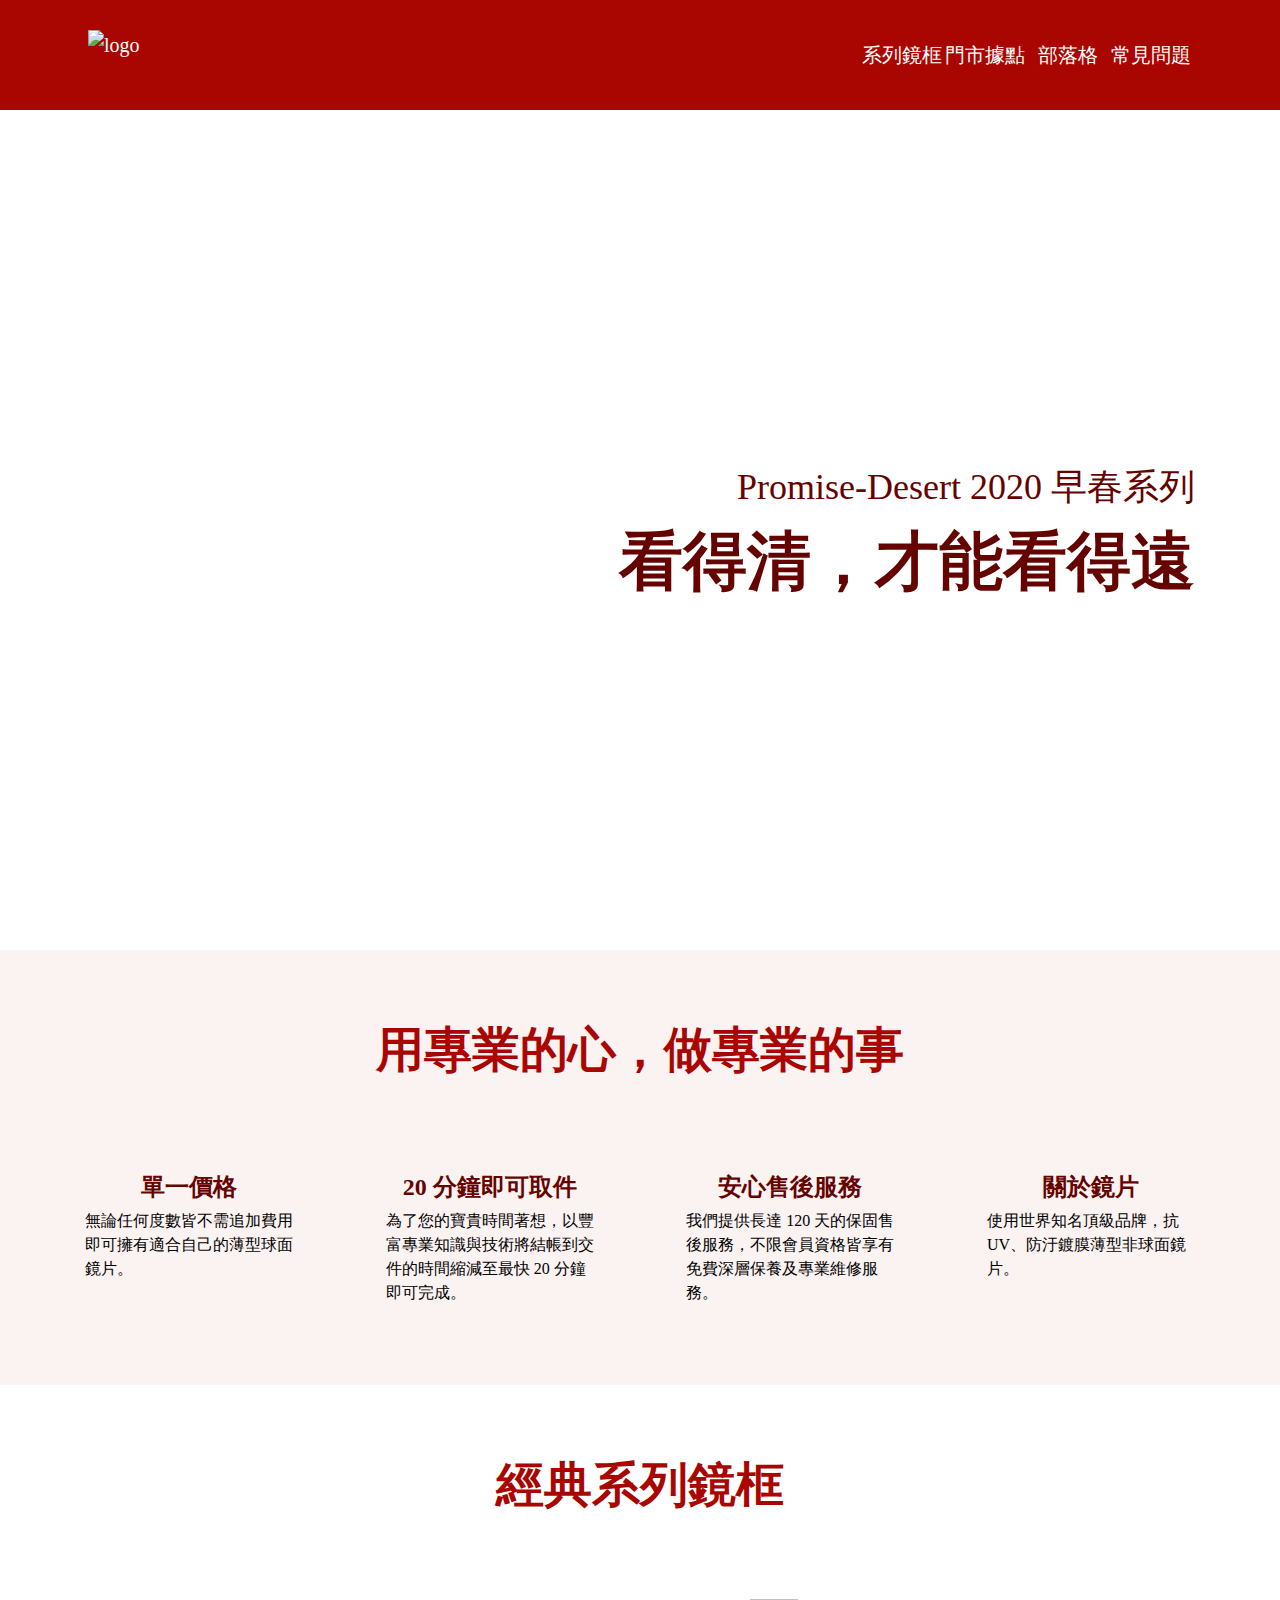
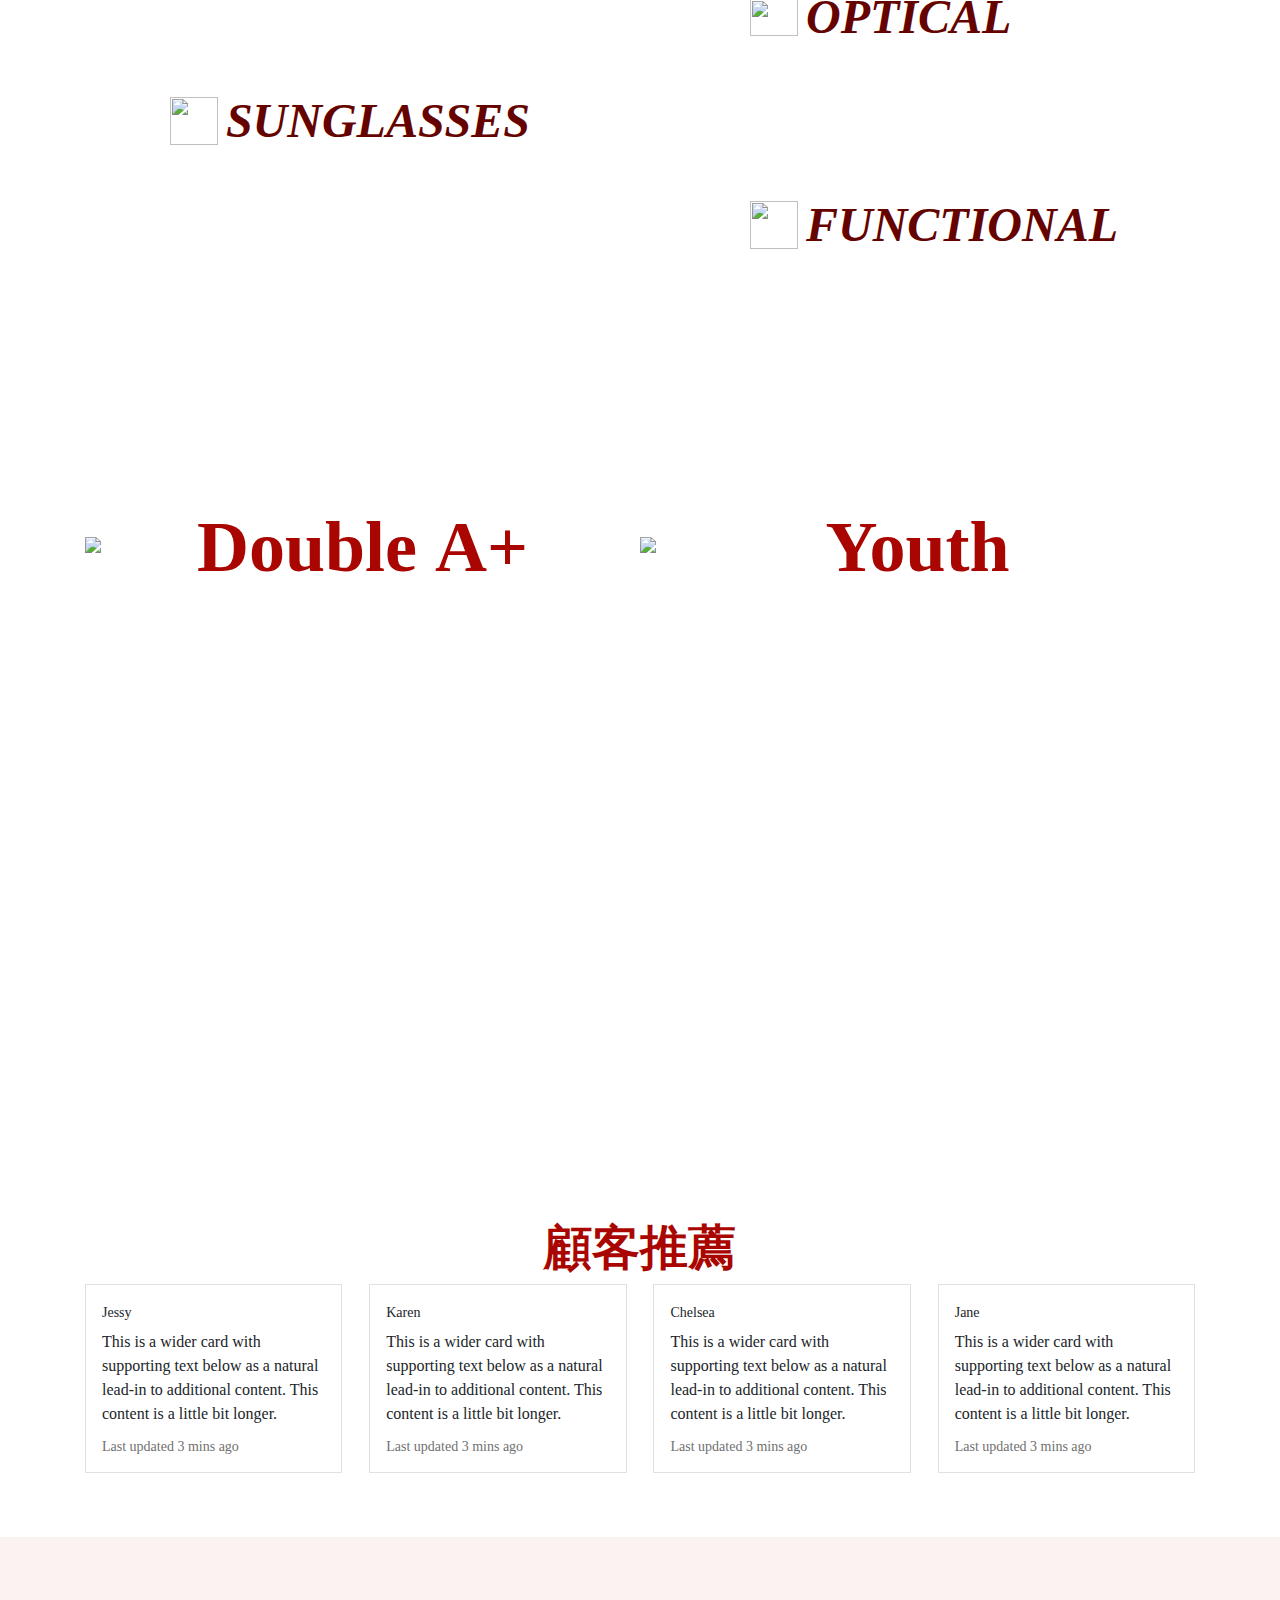
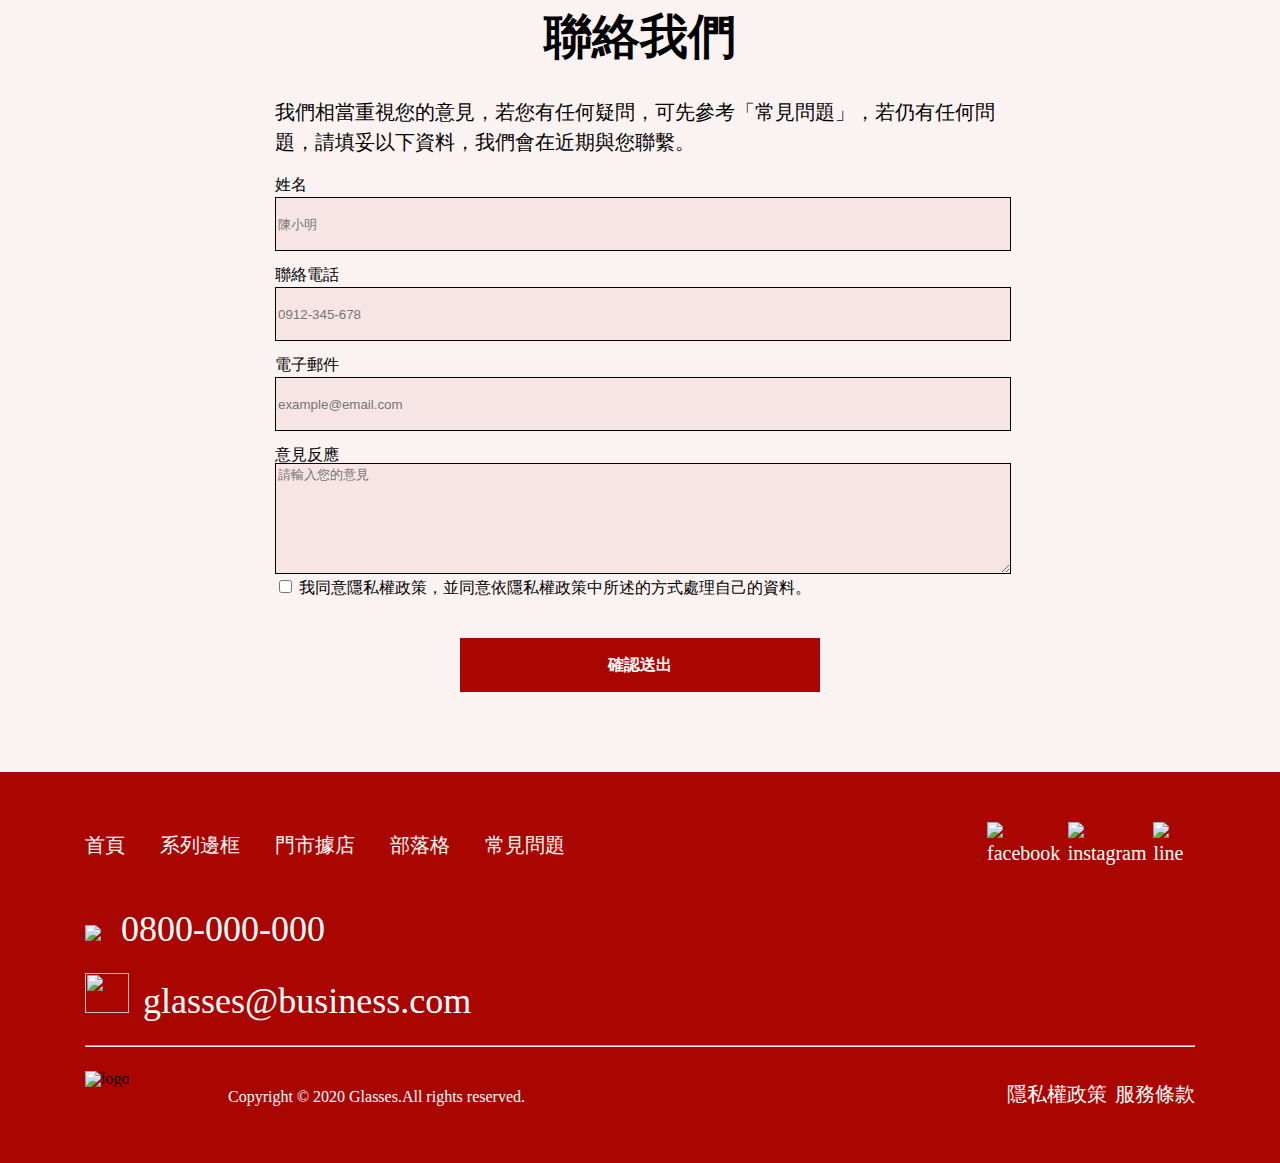
==== index.html @ b4cb252b "v01" ====
<!DOCTYPE html>
<html lang="en">
<head>
    <meta charset="UTF-8">
    <title>Home</title>
    <meta name="viewport" content="width=device-width, initial-scale=1.0">
<!--
    <link rel="stylesheet" href="Plugin_bootstrap/css/bootstrap.css">
-->
    <link media="screen" rel="stylesheet" href="all.css" >
    <link media="(max-width: 768px)" rel="stylesheet" href="pad.css">
    <link media="(max-width: 375px)" rel="stylesheet" href="phone.css">
</head>

<nav class="navbar d-f_jcsb">
    <a class="navbar-brand" href="index.html"><img src="https://hexschool.github.io/webLayoutTraining1st/week3/logo.png" alt="logo"></a>
    <!--<button class="navbar-toggler" type="button" data-toggle="collapse" data-target="#navbarSupportedContent" aria-controls="navbarSupportedContent" aria-expanded="false" aria-label="Toggle navigation">
        <span class="navbar-toggler-icon"></span>
    </button>-->

        <ul class="menu navbar-nav d-f_jcsb">
            <li class="nav-item">
                <a class="nav-link" href="glasses.html">系列鏡框</a>
            </li>
            <li class="nav-item">
                <a class="nav-link" href="stores.html">門市據點</a>
            </li>
            <li class="nav-item">
                <a class="nav-link" href="blogs.html">部落格</a>
            </li>
            <li class="nav-item">
                <a class="nav-link" href="Q&A.html">常見問題</a>
            </li>
        </ul>

</nav>

<div class="banner">
    <div class="bannerText inner">
        <h3>Promise-Desert 2020 早春系列</h3>
        <h1>看得清，才能看得遠</h1>
    </div>
</div>
<div class="concept pt pb">
    <div class="inner innerConcept">
        <h2>用專業的心，做專業的事</h2>
        <div>
            <ul class="conceptList d-f_jcsb">
                <li class="orderPrice"><img src="https://hexschool.github.io/webLayoutTraining1st/week3/icon-dollar.svg" alt="">
                    <h4>單一價格</h4>
                    <p>無論任何度數皆不需追加費用 即可擁有適合自己的薄型球面 鏡片。</p>
                </li>
                <li class="orderFastTrack">
                    <img src="https://hexschool.github.io/webLayoutTraining1st/week3/icon-clock.svg" alt="">
                    <h4>20 分鐘即可取件</h4>
                    <p>為了您的寶貴時間著想，以豐 富專業知識與技術將結帳到交 件的時間縮減至最快 20 分鐘 即可完成。</p>
                </li>
                <li class="orderService">
                    <img src="https://hexschool.github.io/webLayoutTraining1st/week3/icon-heart.svg" alt="">
                    <h4>安心售後服務</h4>
                    <p>我們提供長達 120 天的保固售後服務，不限會員資格皆享有免費深層保養及專業維修服務。</p>
                </li>
                <li>
                    <img src="https://hexschool.github.io/webLayoutTraining1st/week3/icon-glasses.svg" alt="">
                    <h4>關於鏡片</h4>
                    <p>使用世界知名頂級品牌，抗UV、防汙鍍膜薄型非球面鏡片。</p>
                </li>
            </ul>
        </div>
    </div>

</div>
<div class="seriesClassic pt">
    <div class="inner innerSeresClassic">
        <h2>經典系列鏡框</h2>
        <div>
            <ul class="designList d-f_jcsb">
                <li class="textHolder">
                    <img class="picClassic" src="https://hexschool.github.io/webLayoutTraining1st/week3/product-1.png" alt="">
                    <span class="categoryClassic">
                        <img class="iconClassic diamond screenSize" src="https://hexschool.github.io/webLayoutTraining1st/week3/icon-diamond.svg" alt="">
                        <img class="iconClassic diamond phoneSize" src="https://hexschool.github.io/webLayoutTraining1st/week3/icon-diamond-white.svg" alt="">
                        <h3>OPTICAL</h3>
                    </span>
                </li>
                <li class="reverse">
                    <img class="picClassic" src="https://hexschool.github.io/webLayoutTraining1st/week3/product-2.png" alt="">
                    <span class="categoryClassic">
                        <h3>SUNGLASSES</h3>
                        <img class="iconClassic diamond phoneSize" src="https://hexschool.github.io/webLayoutTraining1st/week3/icon-sun-white.svg" alt="">
                        <img class="iconClassic sun screenSize" src="https://hexschool.github.io/webLayoutTraining1st/week3/icon-sun.svg" alt="">
                    </span>
                </li>
                <li>
                    <img class="picClassic" src="https://hexschool.github.io/webLayoutTraining1st/week3/product-3.png" alt="">
                    <span class="categoryClassic">
                        <img class="iconClassic diamond phoneSize" src="https://hexschool.github.io/webLayoutTraining1st/week3/icon-thunder-white.svg" alt="">
                        <img class="iconClassic thunder screenSize" src="https://hexschool.github.io/webLayoutTraining1st/week3/icon-thunder.svg" alt="">
                        <h3>FUNCTIONAL</h3>
                    </span>
                </li>
            </ul>
        </div>
    </div>

</div>
<div class="seriesDesign pt">
    <div class="inner innerSeriesDesign">
        <h2>聯名設計鏡框</h2>
        <ul class="designCategory d-f_jcsb overlay">
            <li class="">
                <img class="Pic" src="https://hexschool.github.io/webLayoutTraining1st/week3/product-8.png">
                <span>Double&nbsp;A+</span>
            </li>
            <li class="">
                <img class="Pic" src="https://hexschool.github.io/webLayoutTraining1st/week3/product-9.png">
                <span>Youth</span>
            </li>
        </ul>
    </div>

</div>
<div class="recommendation pt">
    <div class="inner innerRecommendation">
        <h2>顧客推薦</h2>
        <ul class="reccomList d-f_jcsb">
            <li>
                <img src="https://hexschool.github.io/webLayoutTraining1st/week3/rec-1.png" alt="">
                <p class="name">Jessy</p>
                <p class="recommContext">This is a wider card with supporting text below as a natural lead-in to additional content. This content is a little bit longer.</p>
                <p class="updateTime">Last updated 3 mins ago</p>
            </li>
            <li>
                <img src="https://hexschool.github.io/webLayoutTraining1st/week3/rec-2.png" alt="">
                <p class="name">Karen</p>
                <p class="recommContext">This is a wider card with supporting text below as a natural lead-in to additional content. This content is a little bit longer.</p>
                <p class="updateTime">Last updated 3 mins ago</p>
            </li>
            <li>
                <img src="https://hexschool.github.io/webLayoutTraining1st/week3/rec-3.png" alt="">
                <p class="name">Chelsea</p>
                <p class="recommContext">This is a wider card with supporting text below as a natural lead-in to additional content. This content is a little bit longer.</p>
                <p class="updateTime">Last updated 3 mins ago</p>
            </li>
            <li>
                <img src="https://hexschool.github.io/webLayoutTraining1st/week3/rec-4.png" alt="">
                <p class="name">Jane</p>
                <p class="recommContext">This is a wider card with supporting text below as a natural lead-in to additional content. This content is a little bit longer.</p>
                <p class="updateTime">Last updated 3 mins ago</p>
            </li>
        </ul>
    </div>
</div>
<div class="contactForm pt pb">
    <div class="inner innerContactForm">
        <h2>聯絡我們</h2>
        <p>我們相當重視您的意見，若您有任何疑問，可先參考「常見問題」，若仍有任何問題，請填妥以下資料，我們會在近期與您聯繫。</p>
        <div class="form-group">
            <label for="name">姓名</label>
            <input class="form-control" id="name" placeholder="陳小明">
        </div>
        <div class="form-group">
            <label for="phone">聯絡電話</label>
            <input class="form-control" id="phone" placeholder="0912-345-678">
        </div>
        <div class="form-group">
            <label for="email">電子郵件</label>
            <input class="form-control" id="email" placeholder="example@email.com">
        </div>
        <div class="form-group">
            <label for="comment">意見反應</label>
            <textarea rows="7" class="textarea" id="comment" placeholder="請輸入您的意見"></textarea>
        </div>
        <div class="">
            <input type="checkbox" class="" id="checkbox">
            <label for="checkbox">我同意隱私權政策，並同意依隱私權政策中所述的方式處理自己的資料。</label>
        </div>
        <div class="">
            <button type="submit" class="btn">確認送出</button>

        </div>
    </div>
</div>
<div class="footer container">
    <div class="inner innerFooter">
        <div class="footerNav d-f_jcsb">
            <ul class="menu d-f_jcsb">
                <li><a href="index.html">首頁</a></li>
                <li><a href="glasses.html">系列邊框</a></li>
                <li><a href="stores.html">門市據店</a></li>
                <li><a href="blogs.html">部落格</a></li>
                <li><a href="Q&A.html">常見問題</a></li>
            </ul>
            <ul class="icons d-f_jcsb">
                <li><a href=""><img src="https://hexschool.github.io/webLayoutTraining1st/week3/icon-fb.svg" alt="facebook"></a></li>
                <li><a href=""><img src="https://hexschool.github.io/webLayoutTraining1st/week3/icon-ig.svg" alt="instagram"></a></li>
                <li><a href=""><img src="https://hexschool.github.io/webLayoutTraining1st/week3/icon-line.svg" alt="line"></a></li>
            </ul>
        </div>
    <ul class="contactMethods">
        <li><a href="tel:0800-000-000"><img class="iconPhone" src="https://hexschool.github.io/webLayoutTraining1st/week3/icon-phone.svg">0800-000-000</a></li>
        <li><a href="mailto:glasses@business.com"><img class="iconMail" src="https://hexschool.github.io/webLayoutTraining1st/week3/icon-mail.svg">glasses@business.com</a></li>
    </ul>
    <hr>
    <div class="copyright d-f_jcsb">
        <ul class="d-f_jcsb rights">
            <li><img class="footerLogo" src="https://hexschool.github.io/webLayoutTraining1st/week3/logo.png" alt="logo"></li>
            <li><p>Copyright © 2020 Glasses.All rights reserved.</p></li>
        </ul>
        <ul class="d-f_jcsb terms">
            <li><a href="">隱私權政策</a></li>
            <li><a href="">服務條款</a></li>
        </ul>
    </div>
    </div>
</div>
<div class="footerPhone container">
    <div class="inner innerFooter">
        <div class="footerNav d-f_jcsb">
            <ul class="contactMethods">
                <li><a href="tel:0800-000-000"><img class="iconPhone" src="https://hexschool.github.io/webLayoutTraining1st/week3/icon-phone.svg">0800-000-000</a></li>
                <li><a href="mailto:glasses@business.com"><img class="iconMail" src="https://hexschool.github.io/webLayoutTraining1st/week3/icon-mail.svg">glasses@business.com</a></li>
            </ul>
            <ul class="icons d-f_jcsb">
                <li><a href=""><img src="https://hexschool.github.io/webLayoutTraining1st/week3/icon-fb.svg" alt="facebook"></a></li>
                <li><a href=""><img src="https://hexschool.github.io/webLayoutTraining1st/week3/icon-ig.svg" alt="instagram"></a></li>
                <li><a href=""><img src="https://hexschool.github.io/webLayoutTraining1st/week3/icon-line.svg" alt="line"></a></li>
            </ul>
        </div>
        <hr>
        <div class="copyright">
            <ul>
                <li><p>Copyright © 2020 Glasses.All rights reserved.</p></li>
                <li><a href="">隱私權政策</a></li>
                <li class="d-f_jcsb"><a href="">服務條款</a><img class="footerLogo" src="https://hexschool.github.io/webLayoutTraining1st/week3/logo.png" alt="logo"></li>
            </ul>
        </div>
    </div>
</div>
</body>
</html>
---- all.css ----
/* http://meyerweb.com/eric/tools/css/reset/
   v2.0 | 20110126
   License: none (public domain)
*/
/*Reset*/
html, body, div, span, applet, object, iframe,
h1, h2, h3, h4, h5, h6, p, blockquote, pre,
a, abbr, acronym, address, big, cite, code,
del, dfn, em, img, ins, kbd, q, s, samp,
small, strike, strong, sub, sup, tt, var,
b, u, i, center,
dl, dt, dd, ol, ul, li,
fieldset, form, label, legend,
table, caption, tbody, tfoot, thead, tr, th, td,
article, aside, canvas, details, embed,
figure, figcaption, footer, header, hgroup,
menu, nav, output, ruby, section, summary,
time, mark, audio, video {
    margin: 0;
    padding: 0;
    border: 0;
    font-size: 100%;
    font: inherit;
    vertical-align: baseline;
}

/* HTML5 display-role reset for older browsers */
article, aside, details, figcaption, figure,
footer, header, hgroup, menu, nav, section {
    display: block;
}

body {
    line-height: 1;
}

ol, ul {
    list-style: none;
}

blockquote, q {
    quotes: none;
}

blockquote:before, blockquote:after,
q:before, q:after {
    content: '';
    content: none;
}

table {
    border-collapse: collapse;
    border-spacing: 0;
}


/*Global*/
body{
    font-family: 'Noto Sans';
}

.inner{
    width: 1110px;
    margin: 0 auto;
}
h1{
    color: #650300;
    font: normal normal bold 64px/96px Noto Sans;
}
h2{
    text-align: center;
    color: #AA0601;
    font: normal normal bold 48px/72px Noto Sans;
}
h3{
    color: #650300;
    font: normal normal normal 36px/54px Noto Sans;
}

a{
    color: #fff;
    text-decoration: none;
    font: normal normal normal 20px/30px Noto Sans;
}
.d-f_jcsb{
    display: flex;
    justify-content: space-between;
}
.pt{
    padding-top: 64px;
}
.pb{
    padding-bottom: 80px;
}

/*Navbar*/
.navbar{
    background-color: #AA0601;
    padding: 30px 88px;
    flex-wrap: wrap;
}
.navbar-brand{
    height: 48px;
}
.menu{
    align-items: center;
    width: 30%;
    margin: 10px 0;
}
.navbar .menu li{
    width: 25%;
    text-align: center;
}

/*Footer*/
.footerPhone{
    display: none;
}
.footer{
    background-color: #AA0601;
}
.innerFooter{
    padding: 48px 0 41px 0;
}
.footerNav{
    margin-bottom: 32px;
}
.footer .menu{
    width: 480px;
    font: normal normal normal 16px/24px Noto Sans;
}
.icons{
    width: 208px;
    align-items: center;
}
.icons a{
    display: inline-block;
}
.icons img{
    width: 48px;
}
.iconPhone{
    width: 38px;
    margin-right: 20px;
}
.iconMail{
    width: 44px;
    height: 40px;
    margin-right: 14px;
}
.contactMethods li{
    margin-bottom: 17px;
}
.contactMethods a{
    font:normal normal normal 36px/54px Roboto;
}
.copyright{
    margin-top: 24px;
}

.footer p{
    color: #fff;
    font: normal normal normal 16px/24px Roboto;
    line-height:51px
}
.rights{
    width: 440px;
}
.terms{
    width: 188px;
    font: normal normal normal 14px/21px Noto Sans;
    line-height:51px
}




                                /*Index*/
/*Banner*/
.banner{
    background: url("https://hexschool.github.io/webLayoutTraining1st/week3/banner.png");
    background-size: cover;
    height: 840px;
}
.bannerText{
    padding: 350px 0;
    text-align:right;
}

/*Concept*/
.concept, .contactForm{
    background-color: #AA06010D;
}
.concept h4 {
    font: normal normal bold 24px/36px Noto Sans;
    color: #650300;
    margin-bottom: 4px;
}
.concept p{
    font: normal normal normal 16px/24px Noto Sans;
    text-align: left;
}
.conceptList{
    text-align: center;
    flex-wrap: wrap;
}
.conceptList li{
    width: 208px;
}
.concept img {
    height: 100px;
    margin: 40px 0;
}



/*Series Classic*/
.designList{
    flex-direction: column;
    margin: 60px 0 48px 0;
}
.designList li{
    display: flex;
    justify-content: flex-start;
    align-items: center;
    margin-bottom: 32px;
}
.designList .reverse{
    flex-direction: row-reverse;
}
.designList .picClassic{
    margin-right: 30px;
    width: 635px;
}
.reverse .picClassic{
    margin-right: 0;
}
.categoryClassic{
    display: flex;
    align-items: center;
    width: 251px;
}
.reverse .categoryClassic{
    flex-direction: row-reverse;
}
.designList .diamond{
    width: 48px;
    height: 37px;
    margin-right: 8px;
}
.designList .sun,.designList .thunder{
    width: 48px;
    height: 48px;
    margin-right: 8px;
}
.designList h3{
    font: italic normal 900 48px/72px Roboto;
    margin-right: 30px;
}
.phoneSize{
    display: none;
}


/*Series Design*/
.seriesDesign{
    background: url("https://hexschool.github.io/webLayoutTraining1st/week3/bg.png");
    background-size: cover;
    height: 743px;
}
.seriesDesign h2{
    color: #fff;
}
.designCategory{
    flex-wrap: wrap;
    margin: 60px 0 16px 0;
}
.designCategory li{
    position: relative;
    width: 50%;
    background-size :cover;
}
.designCategory li span{
    font: normal normal bold 72px Roboto;
    color: #AA0601;
    position: absolute;
    top: 50%;
    left: 50%;
    transform: translate(-50%,-50%);
}
/*.overlay{
    background-color: rgba(255,255,255,0.5) ;

}*/
.Pic{
    width: 96%;
}


/*Recommendation*/
.reccomList{
    flex-wrap: wrap;
    margin-bottom: 64px;
}
.reccomList li{
    width: 23%;
    border: 1px solid #DEE2E6;
}
.reccomList img{
    width: 100%;
    margin-bottom: 14px;
}
.reccomList li:nth-child(4){
    margin-right: 0;
}
.recommendation .name{
    font: normal normal 14px/21px Roboto;
    color: #212529;
    margin-bottom: 7px;
    padding: 0 16px;
}
.recommendation .recommContext{
    font: normal normal normal 16px/24px Roboto;
    color: #212529;
    margin-bottom: 10px;
    padding: 0 16px;
}
.recommendation .updateTime{
    font: normal normal normal 14px/21px Roboto;
    color: #707070;
    padding: 0 16px 15px 16px;
}


/*Contact Form*/
.contactForm h2{
    color: #000;
    margin-bottom: 24px;
}
.innerContactForm{
    width: 730px;
}
.contactForm p{
    font: normal normal normal 20px/30px Noto Sans;
    margin-bottom: 20px;
}
.form-control{
    width: 100%;
    background-color: #AA06010D;
    border: 1px solid #000000;
    height: 50px;
    margin-bottom: 16px;
    margin-top: 4px;
}
.textarea{
    width: 100%;
}
.checkbox, .textarea{
    border: 1px solid #000000;
    background-color: #AA06010D;
}

.btn{
    display: block;
    margin: 0 auto;
    background-color: #AA0601;
    width: 360px;
    font: normal normal bold 16px/24px Noto Sans;
    padding: 15px 0;
    border: none;
    color: #fff;
    margin-top: 42px;
}
.btn:hover{
    cursor: pointer;
    background-color: rgba(234, 11, 11, 0.5);
    transition:background-color 0.3s;
}








                /*QA*/
/*Banner*/
.paginationBanner{
    background: url("https://hexschool.github.io/webLayoutTraining1st/week3/qa.png") bottom center;
    background-size: cover;
    height: 304px;
    position: relative;
}
.paginationBanner h1{
    font: normal normal bold 64px/80px Noto Sans;
    color: #000000;
    position: absolute;
    top: 50%;
    bottom: 0;
    transform: translate(0,45%);
}
.paginationBanner img{
    margin-left: 24px;
}


/*Question*/

.questionAndAnswer{
    padding: 80px 0 264px;
}
.questionAndAnswer h3{
    font: normal normal bold 32px/63px Noto Sans;
    color: #000000;
    margin-bottom: 36px;
}
.questionAndAnswer .question{
    font: normal normal bold 20px/22px Noto Sans;
    margin-bottom: 16px;
}
.questionAndAnswer .answer{
    font: normal normal normal 16px/24px Noto Sans;
    padding-left: 80px;
    margin-bottom: 40px;
}




                /*Blog*/
/*Dashboard*/
.dashboard{
    background-color: #650300;
}

.dashboardList{
    width: 484px;
}
.dashboardList a{
    font: normal normal bold 20px/24px Noto Sans;
    color: #FFFFFF;
    display: block;
    padding: 10px 0;
}
.dashboardList a:hover{
    color: rgba(255,255,255,0.7);
    transition:color 0.3s;
}
.articleList{
    padding-top: 82px;
    display: flex;
    flex-wrap: wrap;
    flex-direction: column;
}
.article{
    display: flex;
    flex-wrap: wrap;
    margin-bottom: 60px;
}
.article ul{
    width: 48%;
}
.article img{
    margin-right: 30px;
    width: 48%;
}
.article h2{
    font: normal normal normal 32px/63px Noto Sans;
    text-align: left;
}
.article .subTitle{
    font: normal normal  20px/30px Roboto;
}
.article .date{
    font: normal normal  16px/24px Roboto;
    text-align: right;
}
.article .articleContext{
    font: normal normal normal 20px/30px Noto Sans;
    color: #555555;
    margin: 24px 0 19px 0 ;
}

.article .more{
    font: normal normal 900 36px/54px Roboto;
    color: #650300;
    text-align: right;
}
.morePadSize{
    font: normal normal bold 14px/21px Noto Sans;
    color: #555555;
    display: none;
}

.innerPagination{
    padding: 40px 0 170px 0;
}
.paginationList{
    display: flex;
    justify-content: center;
}
.pagination li{
    border: 1px solid #555555;
}
.pagination li:nth-child(7){
    background-color: #F2F2F2;
}
.pagination a{
    font: normal normal normal 19px/29px Roboto;
    color: #555555;
    display: inline-block;
    padding: 10px 15px;
}
.pagination a:hover{
    color: #fff;
    background-color: #000;
}


                /*Stores*/

.placeSelector{
    font: normal normal normal 24px/30px Noto Sans;
    padding-top: 22px;
}
.placeSelector select{
    height: 45px;
    width: 324px;
    padding-left: 19px;
    font: normal normal normal 18px/24px Noto Sans;
    color: #495057;
    margin-left: 20px;
}
.storeList{
    padding: 32px 0 304px 0 ;
}
.innerStoreList{
    flex-wrap: wrap;
}
.storeCard{
    color: #212529;
    font: normal normal normal 20px/30px Noto Sans;
    border: 1px solid #00000020;
    width: 350px;
    margin-bottom: 32px;
}
.storeCard img{
    width: 100%;
}

.info{
    padding: 0 28px 0 24px;
}
.StoreCardsIcons img{
    width: 21px;
    height: 21px;
    margin-right: 12px;
}
.storeName{
    font: normal normal normal 24px/36px Noto Sans;
    border: 1px solid #00000020;
    padding: 12px 28px 12px 24px;
}

.details a{
    display: block;
    background-color: #000;
    color: #fff;
    text-align: center;
    padding: 20px 135px;
}
.details a:hover{
    background-color: #00000020;
    color: #000;
}


/*Glasses*/
.category{
    width: 1386px;
    margin: 0 auto;
}
.categoryMenu{
    display: flex;
    justify-content: center;
}
.categoryMenu li{
    width: 460px;
    height: 103px;
    border: 1px solid #DCDCDC;
    text-align: center;
}
.category a{
    font: normal normal  42px/66px Roboto;
    color: #000000;
    display: block;
    padding-top: 24px;
}
.category a:hover{
    border-bottom: 13px solid #AA0601;
}
.iconDiamond{
    width: 47px;
    display: inline-block;
}
.iconSun, .iconThunder{
    height: 48px;
    display: inline-block;
}

.glassesBanner img{
    width: 49.5%;
}
.product{
    padding-top: 88px;
}
.product h2{
    font: normal normal  42px/63px Roboto;
    color: #000000;
}
.product h3{
    font: normal normal normal 32px/48px Noto Sans;
    color: #000000;
    text-align: center;
}
.productCards{
    flex-wrap: wrap;
    margin: 40px 0 6px 0;
}
.productList{
    width: 255px;
    margin-bottom: 104px;
}
.productListNew{
    width: 350px;
    margin-bottom: 112px;
}
.productList img, .productListNew img{
    width: 100%;
}
.productInfo{
    font: normal normal normal 24px/36px Roboto;
    color: #000000;
}
.productListNew .productInfo{
    font: normal normal normal 18px/30px Roboto;
}
.productList span{
    color: #AA0601;
}
.productListNew span{
    color: #AA0601;
    font: normal normal 18px/30px Roboto;
}
.colorBrown{
    border-radius: 4px;
    color: #B75929;
    font-size: 24px;

}
.colorDarkBrown {
    border-radius: 4px;
    color: #5F3E2D;
    font-size: 24px;
    margin-right: 8px;
}
---- pad.css ----
/*Global*/
.inner{
    width: 690px;
    margin: 0 auto;
}
.pt{
    padding-top: 40px;
}
h2{
    font: normal normal bold 32px/48px Noto Sans;
}



/*NavBar*/
.navbar{
    padding: 30px 39px;
}
.navbar .menu{
    justify-content: space-between;
    margin: 10px 0;
    width: 60%;
}

.navbar .menu li:nth-child(4){
    margin-right: 0;
}
.navbar-brand{
    width: 15%;
}


/*Footer*/
.footerPhone{
    display: none;
}
.innerFooter{
    padding: 40px 39px;
}
.footerNav{
    margin-bottom: 24px;
}
.footer .menu{
    width: 432px;
}
.icons{
    width: 120px;
}
.icons img{
    width: 24px;
}
.iconPhone{
    width: 26px;
    margin-right: 12px;
}
.iconMail{
    width: 32px;
    height: 32px;
    margin-right: 8px;
}
.rights{
    width: 50%;
    font: normal normal normal 16px/24px Roboto;
    justify-content: flex-start;
}
.terms{
    width: 40%;
    font: normal normal normal 14px/21px Noto Sans;
    line-height:51px;
    justify-content: flex-end;
}
.terms li:nth-child(1){
    margin-right: 24px;
}
.footerLogo{
    display: none;
}


                                    /*Index*/
/*Banner*/
.banner{
    background: url("https://hexschool.github.io/webLayoutTraining1st/week3/banner.png") center;
    height: 840px;
}
.bannerText{
    padding: 373px 0;
    text-align:right;
}
.bannerText h1{
    font: normal normal bold 48px/72px Noto Sans;
}
.bannerText h3{
    font: normal normal 20px/30px PingFang TC;
}

/*Concept*/
.conceptList li{
    width: 50%;
}
.conceptList p{
    width: 237px;
    margin: 0 auto;
}
.concept img {
    margin: 32px 0 16px 0;
}
.orderPrice{
    order:3;
}



/*Classic*/
.designList .reverse{
    flex-direction: row;
}
.designList .picClassic{
    width: 390px;
}
.designList h3{
    font: italic normal 900 28px/42px Roboto;
}
.designList{
    margin: 32px 0 40px 0;
}
.designList li{
    margin-bottom: 8px;
}
.reverse .picClassic{
    margin-right: 30px;
}
.reverse .categoryClassic{
    justify-content: flex-end;
}
.designList .diamond{
    width: 32px;
    height: 25px;
}
.designList .sun,.designList .thunder{
    width: 32px;
    height: 32px;
}
.designList .thunder{
    width: 23px;
    height: 32px;
}
.phoneSize{
    display: none;
}

/*Design*/
.seriesDesign{
    height: 437px;
}
.designCategory{
    margin: 32px 0 0 0;
}
.designCategory li span{
    font: normal normal bold 32px/25px Roboto;
}


/*Recommendation*/
.reccomList{
    margin: 32px 0 0 0 ;
}
.reccomList li{
    margin: 0 0 28px 0 ;
    width: 48%;
}

/*Contact Form*/
.innerContactForm{
    width: 450px;
}
.contactForm h2{
    margin-bottom: 16px;
}
.contactForm p{
    font: normal normal normal 16px/24px Noto Sans;
    margin-bottom: 12px;
}
.form-control{
    width: 100%;
    background-color: #AA06010D;
    border: 1px solid #000000;
    height: 36px;
    margin-bottom: 8px;
}
.btn{
    display: block;
    margin: 0 auto;
    background-color: #AA0601;
    width: 210px;
    font: normal normal bold 14px/21px Noto Sans;
    padding: 7.5px 0;
    border: none;
    color: #fff;
    margin-top: 42px;
}







                    /*QA*/
.paginationBanner h1{
    font: normal normal bold 48px/80px Noto Sans;
}
.questionAndAnswer{
    padding: 40px 0 64px;
}



                    /*Blogs*/
.dashboardList a{
    font: normal normal bold 16px/24px Noto Sans;
    padding: 16px 0;
}
.dashboardList{
    width: 50%;
}
.articleList{
    padding-top: 40px;
}
.article{
    margin-bottom: 32px;
}
.article img{
    height: 191px;
    width: 45%;
}
.article ul{
    width: 48%;
}
.article h2{
    font: normal normal normal 20px Noto Sans;
}
.article .subTitle{
    font: normal normal  16px/30px Roboto;
}
.article .date{
    font: normal normal  14px/24px Roboto;
}
.article .articleContext{
    font: normal normal normal 14px/21px Noto Sans;
    margin: 16px 0 0 0 ;
}
.article br{
    display: none;
}
.article .hidden{
    display: none;
}
.article .more{
    font: normal normal bold 14px/21px Noto Sans;
    color: #555555;
    text-transform: lowercase;
    display: none;
}
.morePadSize{
    font: normal normal bold 14px/21px Noto Sans;
    color: #555555;
    display: inline-block;
}


                        /*Stores*/
.placeSelector{
    font: normal normal normal 16px/30px Noto Sans;
}
.placeSelector select{
    height: 46px;
    width: 237px;
    padding-left: 20px;
    font: normal normal normal 16px/24px Noto Sans;
}
.storeList{
    padding: 24px 0 104px 0 ;
}
.storeCard{
    font: normal normal normal 14px/21px PingFang TC;
    width: 330px;
    margin-bottom: 20px;
}
.info{
    padding: 4px 0 4px 16px;
}
.storeName{
    font: normal normal bold 16px/24px Noto Sans;
    padding: 8px 28px 8px 16px;
}
.details a{
    padding: 16px 137px;
    font: normal normal normal 14px/21px Noto Sans;
}


                        /*Glasses*/
.category{
    width: 100%;
    margin: 0 auto;
}
.categoryMenu li{
    width: 33%;
    height: 69px;
}
.category a{
    font: normal normal  28px/42px Roboto;
    padding-top: 16px;
}
.category a:hover{
    border-bottom: 11px solid #AA0601;
}
.iconDiamond{
    width: 32px;
}
.iconSun, .iconThunder{
    height: 32px;
}
.glassesBanner img{
    width: 50%;
    height: 309px;
}
.product{
    padding-top: 40px;
}
.product h2{
    font: normal normal  32px/48px Roboto;
}
.product h3{
    font: normal normal normal 24px/36px Noto Sans;
}
.productCards{
    margin: 32px 0 6px 0;
}
.productList{
    width: 48%;
    margin-bottom: 72px;
}
.productListNew{
    width: 48%;
    margin-bottom: 72px;
}
.productInfo{
    font: normal normal normal 24px/30px Roboto;
}
.productListNew .productInfo{
    font: normal normal normal 24px/30px Roboto;
}
.productListNew span{
    font: normal normal 24px/30px Roboto;
}
---- phone.css ----
/*Global*/
.inner{
    width: 345px;
    margin: 0 auto;
}
.pt{
    padding-top: 32px;
}
.pb{
    padding-bottom: 32px;
}
h2{
    font: normal normal bold 24px/48px Noto Sans;
}



/*NavBar*/
.navbar{
    justify-content: center;
    padding: 10px 0 0 0;
}
.navbar .menu{
    justify-content:space-between;
    margin: 10px 0 0 0;
    width: 100%;
    flex-wrap: wrap;
}
.navbar .menu li {
    width: 49.4651241%;
    border: 1px solid #fff;
    margin-right: 0;
    text-align: center;
    padding: 8px 0;
}

.navbar-brand{
    width: 100%;
    display: block;
    text-align: center;
}


/*Footer*/
.footer{
    display: none;
}
.footerPhone{
    display: block;
    background-color: #AA0601;
}
.footerPhone .innerFooter{
    padding: 24px 15px 20px 15px;
}
.footerPhone .footerNav{
    align-items: flex-start;
}
.footerPhone .contactMethods{
    width: 60%;
}
.footerPhone .contactMethods .iconPhone{
    width: 20px;
    margin-right: 4px;
}
.footerPhone .contactMethods .iconMail{
    width: 20px;
    height: 20px;
    margin-right: 5px;
}
.footerPhone .contactMethods a{
    font: normal normal normal 16px/30px Roboto;
}
.footerPhone .icons {
    width: 30%;
}
.footerPhone .icons img{
    width: 24px;
}
.footerPhone .copyright li{
    font: normal normal normal 14px/21px Noto Sans;
    margin-bottom: 7px;
}
.footerPhone .copyright p{
    color: #fff;
}
.footerPhone .footerLogo{
    display: block;
    width: 46px;
}


                        /*Index*/
/*Banner*/
.banner{
    background: url("https://hexschool.github.io/webLayoutTraining1st/week3/banner.png") center;
    background-size: cover;
    height: 394px;
}
.bannerText{
    padding: 163px 0;
    text-align:right;
}
.bannerText h1{
    font: normal normal bold 32px Noto Sans;
}
.bannerText h3{
    font: normal normal 16px/30px PingFang TC;
}

/*Concept*/
.concept h4 {
    font: normal normal bold 20px/30px Noto Sans;
    margin-bottom: 8px;
}
.conceptList li{
    width: 99%;
}
.conceptList p{
    font: normal normal normal 16px/24px Noto Sans;
    margin: 0 auto;
}
.concept img {
    margin: 32px 0 16px 0;
}
.orderPrice{
    order:4;
}



/*Classic*/
.designList{
    width: 100%;
    margin: 32px 0 40px 0;
}
.designList .picClassic{
    margin-right: 0;
    width: 100%;
}
.designList h3{
    font: italic normal 900 28px/42px Roboto;
    color: #FFFFFF;
}
.textHolder{
    position: relative;
}
.categoryClassic{
    position: absolute;
    justify-content: center;
    width: 100%;
}
.reverse .categoryClassic{
    justify-content: center;
}
.screenSize{
    display: none;
}
.phoneSize{
    display: inline-block;
}



/*Design*/
.seriesDesign{
    height: 696px;
}
.designCategory{
    margin: 20px 0 0 0;
}
.designCategory li{
    width: 100%;
}
.designCategory li:nth-child(1){
    margin-bottom: 16px;
}
.designCategory li span{
    font: normal normal bold 32px/25px Roboto;
}


/*Recommendation*/
.reccomList{
    margin: 20px 0 16px 0 ;
}
.reccomList li{
    margin: 0 0 16px 0 ;
    width: 99%;
}

/*Contact Form*/
.innerContactForm{
    width: 345px;
}
.contactForm h2{
    margin-bottom: 20px;
}
.contactForm p{
    font: normal normal normal 16px/24px Noto Sans;
    margin-bottom: 8px;
}
.form-control{
    width: 100%;
}
.btn{
    width: 165px;
    margin-top: 32px;
}



                                    /*QA*/
.paginationBanner{
    height: 143px;
}
.paginationBanner h1{
    font: normal normal bold 28px/80px Noto Sans;
    top: 50%;
    bottom: 0;
    transform: translate(0,20%);
}
.paginationBanner img{
    margin-left: 8px;
    width: 24px;
}
.questionAndAnswer{
    padding: 24px 0 56px 0;
}
.questionAndAnswer h3{
    font: normal normal normal 20px/63px Noto Sans;
}
.questionAndAnswer .questionList .question{
    font: normal normal bold 16px/24px Noto Sans;
}
.questionAndAnswer .questionList .answer{
    font: normal normal normal 14px/21px Noto Sans;
    padding-left: 0;
}

                                    /*Blogs*/
.dashboard{
    display: none;
}
.article{
    margin-bottom: 26px;
}
.article ul{
    width: 100%;
}

.article img{
    width: 100%;
    height: 193px;
    margin-right: 0;
    margin-bottom: 8px;
}
.article h2{
    font: normal normal normal 20px Noto Sans;
}
.article .subTitle{
    font: normal normal  16px/30px Roboto;
}
.article .date{
    font: normal normal  14px/24px Roboto;
}
.article .articleContext{
    display: none;
}
.article .more{
    display: none;
}
.innerPagination{
    padding: 8px 0 56px 0;
}
.paginationList{
    width: 70%;
    margin: 0 auto;
}
.pagination a{
    font: normal normal normal 12px/18px Roboto;
    padding: 8px;
}
.morePadSize{
    font: normal normal bold 14px/21px Noto Sans;
    color: #555555;
    display: none;
}






/*Stores*/
.placeSelector{
    font: normal normal normal 14px/30px Noto Sans;
    padding-top: 16px;
}
.placeSelector select{
    height: 36px;
    width: 73%;
    padding-left: 12px;
    font: normal normal normal 14px/24px Noto Sans;
}
.storeList{
    padding: 20px 0 56px 0 ;
}
.storeCard{
    font: normal normal normal 14px/21px PingFang TC;
    width: 100%;
    margin-bottom: 16px;
}
.info{
    padding: 4px 0 4px 16px;
}
.storeName{
    padding: 8px 0 8px 16px;
}


/*Glasses*/
.category{
    width: 100%;
    margin: 0 auto;
}
.categoryMenu li{
    width: 33.3333%;
    height: 35px;
}
.category a{
    font: normal normal 14px/19px Roboto;
    padding-top: 8px;
}
.category a:hover{
    border-bottom: 11px solid #AA0601;
}
.iconDiamond{
    width: 14.99px;
}
.iconSun, .iconThunder{
    height: 15px;
}
.glassesBanner img{
    width: 50%;
    height: 144px;
}
.product{
    padding-top: 30px;
}
.product h2{
    font: normal normal  20px/48px Roboto;
}
.product h3{
    font: normal normal normal 16px/36px Noto Sans;
}
.productCards{
    margin: 20px 0 0 0;
}
.productList{
    width: 100%;
    margin-bottom: 32px;
}
.productListNew{
    width: 100%;
    margin-bottom: 32px;
}
.productInfo{
    font: normal normal normal 16px/30px Roboto;
}
.productListNew .productInfo{
    font: normal normal normal 16px/30px Roboto;
}
.productListNew span{
    font: normal normal 16px/30px Roboto;
}
.colorBrown{
    font-size: 16px;
}
.colorDarkBrown {
    font-size: 16px;
    margin-right: 4px;
}
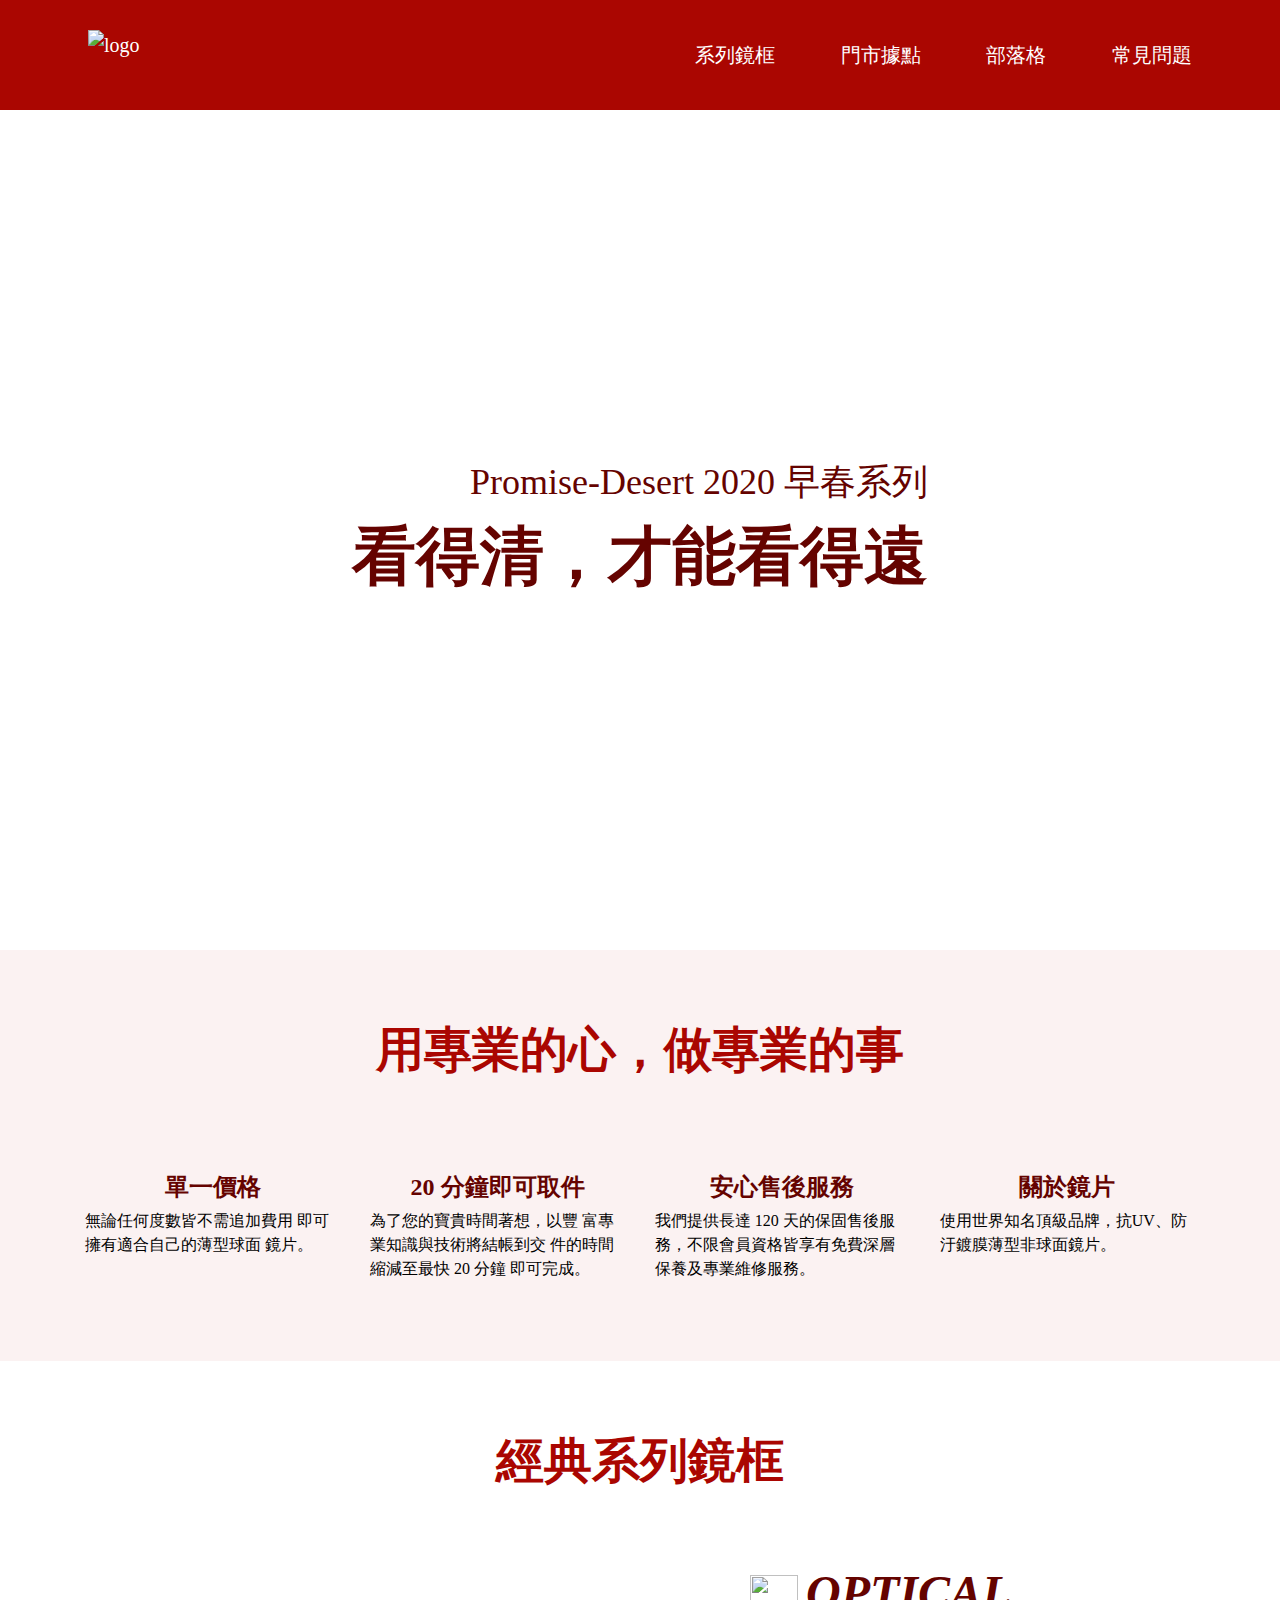
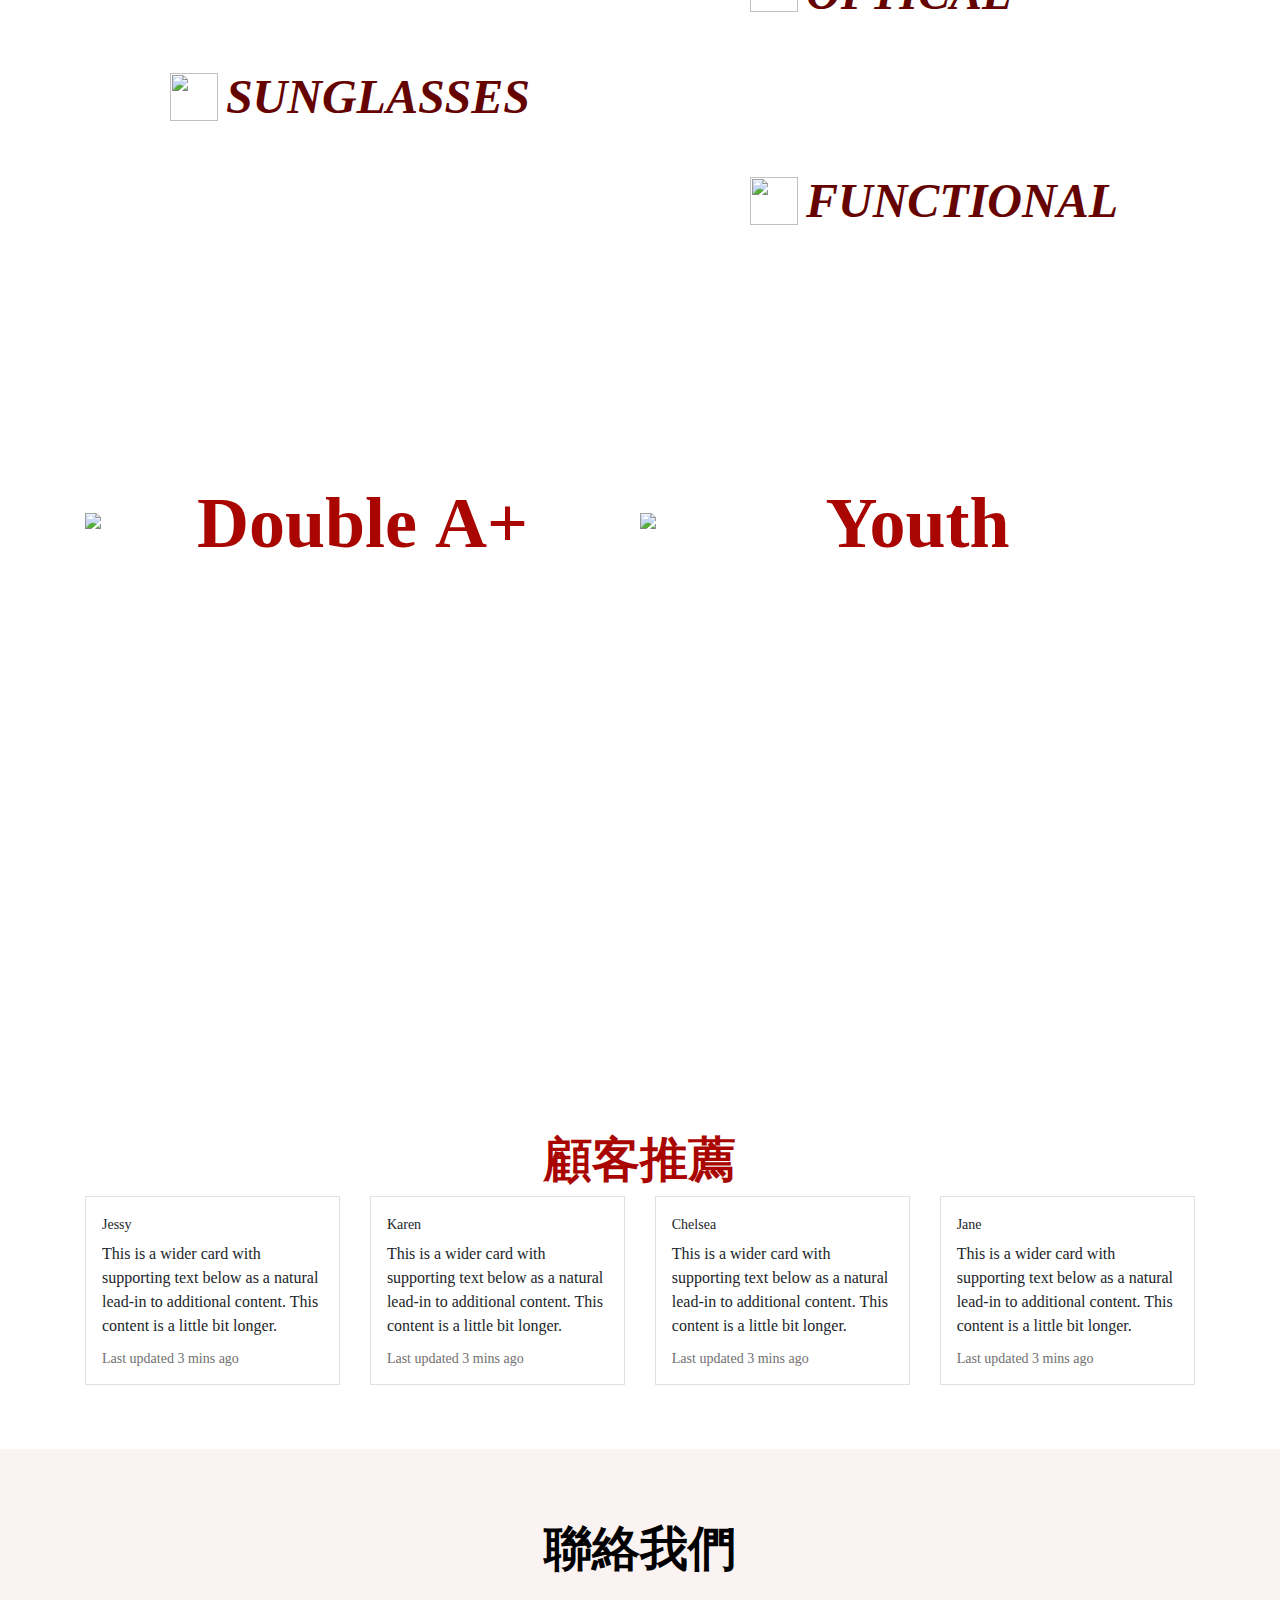
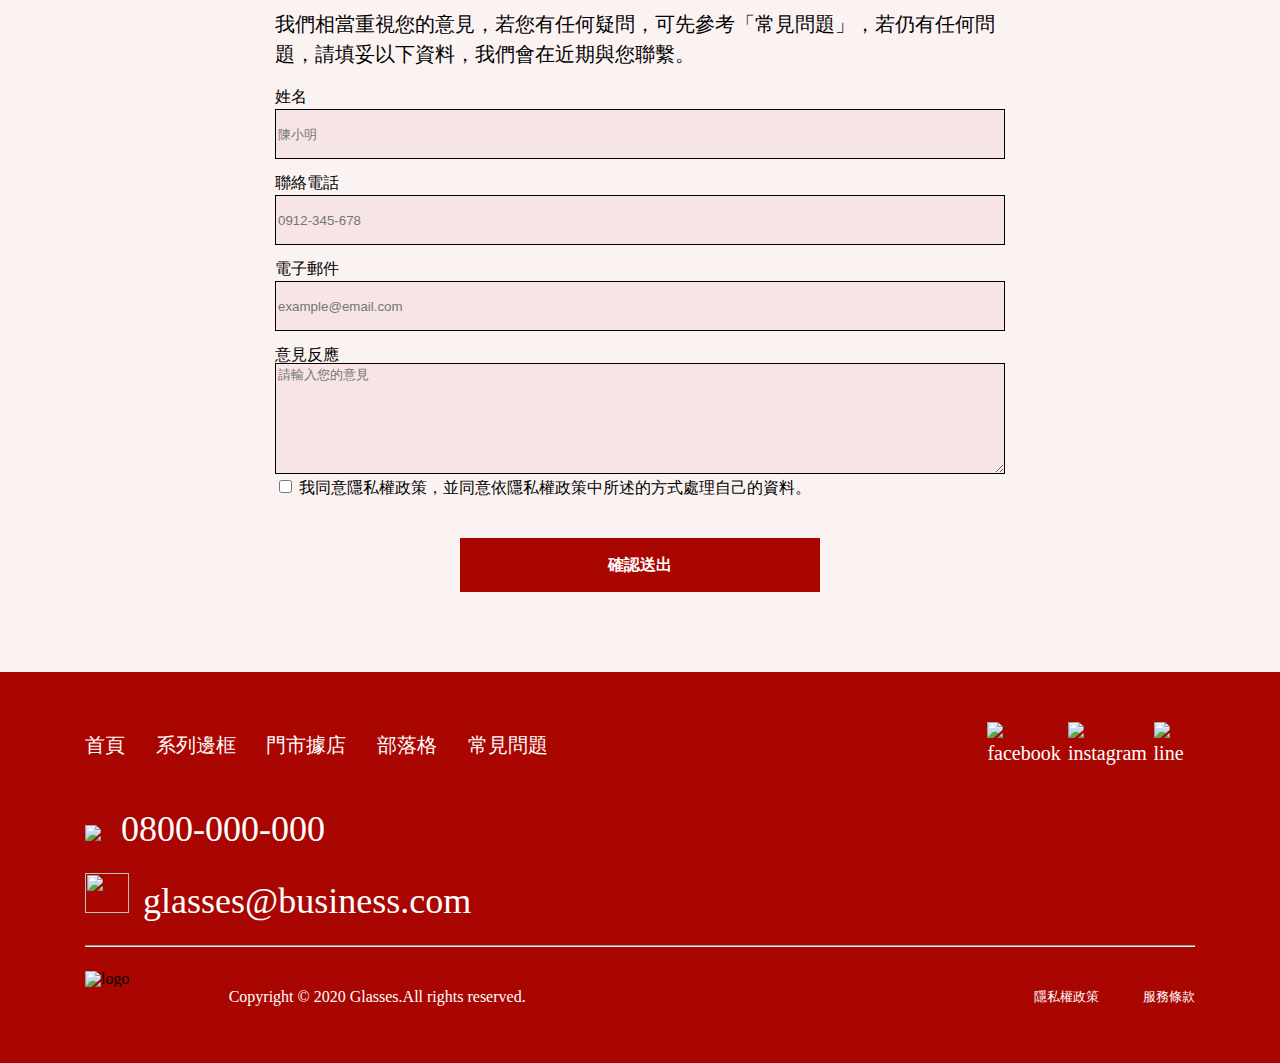
==== commit 7110ef05: "v02" ====
--- a/index.html
+++ b/index.html
@@ -44,7 +44,6 @@
 <div class="concept pt pb">
     <div class="inner innerConcept">
         <h2>用專業的心，做專業的事</h2>
-        <div>
             <ul class="conceptList d-f_jcsb">
                 <li class="orderPrice"><img src="https://hexschool.github.io/webLayoutTraining1st/week3/icon-dollar.svg" alt="">
                     <h4>單一價格</h4>
@@ -66,7 +65,6 @@
                     <p>使用世界知名頂級品牌，抗UV、防汙鍍膜薄型非球面鏡片。</p>
                 </li>
             </ul>
-        </div>
     </div>
 
 </div>
--- a/all.css
+++ b/all.css
@@ -52,15 +52,18 @@
     border-collapse: collapse;
     border-spacing: 0;
 }
-
+*,*:before,*:after{
+    box-sizing: border-box
+}
 
 /*Global*/
+
 body{
     font-family: 'Noto Sans';
 }
 
 .inner{
-    width: 1110px;
+    max-width: 1110px;
     margin: 0 auto;
 }
 h1{
@@ -104,13 +107,14 @@
 }
 .menu{
     align-items: center;
-    width: 30%;
+    width: 45%;
     margin: 10px 0;
 }
-.navbar .menu li{
-    width: 25%;
-    text-align: center;
-}
+.navbar .menu li a{
+    font: normal normal normal 20px/30px Noto Sans;
+    display: block;
+}
+
 
 /*Footer*/
 .footerPhone{
@@ -126,11 +130,11 @@
     margin-bottom: 32px;
 }
 .footer .menu{
-    width: 480px;
+    width: 41.7%;
     font: normal normal normal 16px/24px Noto Sans;
 }
 .icons{
-    width: 208px;
+    width: 18.7%;
     align-items: center;
 }
 .icons a{
@@ -164,12 +168,19 @@
     line-height:51px
 }
 .rights{
-    width: 440px;
+    width: 39.7%;
 }
 .terms{
-    width: 188px;
-    font: normal normal normal 14px/21px Noto Sans;
-    line-height:51px
+    width: 17%;
+}
+.terms li{
+    width: 49%;
+}
+.terms li a{
+    font: normal normal normal 13px/21px Noto Sans;
+    line-height:51px;
+    display: block;
+    text-align: right;
 }
 
 
@@ -181,9 +192,12 @@
     background: url("https://hexschool.github.io/webLayoutTraining1st/week3/banner.png");
     background-size: cover;
     height: 840px;
+    display: flex;
+    justify-content: flex-end;
+    align-items: center;
+
 }
 .bannerText{
-    padding: 350px 0;
     text-align:right;
 }
 
@@ -205,7 +219,7 @@
     flex-wrap: wrap;
 }
 .conceptList li{
-    width: 208px;
+    width: 23%;
 }
 .concept img {
     height: 100px;
@@ -384,7 +398,7 @@
 
 
 
-                /*QA*/
+                                    /*QA*/
 /*Banner*/
 .paginationBanner{
     background: url("https://hexschool.github.io/webLayoutTraining1st/week3/qa.png") bottom center;
@@ -428,7 +442,7 @@
 
 
 
-                /*Blog*/
+                                /*Blog*/
 /*Dashboard*/
 .dashboard{
     background-color: #650300;
@@ -482,11 +496,14 @@
     margin: 24px 0 19px 0 ;
 }
 
-.article .more{
-    font: normal normal 900 36px/54px Roboto;
+.more{
+    font: normal normal 900 36px/54px Roboto ;
     color: #650300;
+    width: 100%;
+    display: block;
     text-align: right;
 }
+
 .morePadSize{
     font: normal normal bold 14px/21px Noto Sans;
     color: #555555;
--- a/pad.css
+++ b/pad.css
@@ -1,6 +1,6 @@
 /*Global*/
 .inner{
-    width: 690px;
+    max-width: 690px;
     margin: 0 auto;
 }
 .pt{
@@ -19,11 +19,7 @@
 .navbar .menu{
     justify-content: space-between;
     margin: 10px 0;
-    width: 60%;
-}
-
-.navbar .menu li:nth-child(4){
-    margin-right: 0;
+    width: 70%;
 }
 .navbar-brand{
     width: 15%;
@@ -41,10 +37,13 @@
     margin-bottom: 24px;
 }
 .footer .menu{
-    width: 432px;
+    width: 70.7%;
+}
+.footer .menu li a{
+    font: normal normal normal 16px/24px Noto Sans;
 }
 .icons{
-    width: 120px;
+    width: 19.7%;
 }
 .icons img{
     width: 24px;
@@ -58,20 +57,23 @@
     height: 32px;
     margin-right: 8px;
 }
+.contactMethods a{
+    font: normal normal normal 20px/30px Roboto;
+}
 .rights{
-    width: 50%;
+    width: 60%;
     font: normal normal normal 16px/24px Roboto;
     justify-content: flex-start;
 }
 .terms{
-    width: 40%;
+    width: 25%;
+    justify-content: flex-end;
+}
+.terms li a{
     font: normal normal normal 14px/21px Noto Sans;
     line-height:51px;
-    justify-content: flex-end;
-}
-.terms li:nth-child(1){
-    margin-right: 24px;
-}
+}
+
 .footerLogo{
     display: none;
 }
@@ -82,10 +84,6 @@
 .banner{
     background: url("https://hexschool.github.io/webLayoutTraining1st/week3/banner.png") center;
     height: 840px;
-}
-.bannerText{
-    padding: 373px 0;
-    text-align:right;
 }
 .bannerText h1{
     font: normal normal bold 48px/72px Noto Sans;
@@ -256,7 +254,7 @@
 .article .hidden{
     display: none;
 }
-.article .more{
+.more{
     font: normal normal bold 14px/21px Noto Sans;
     color: #555555;
     text-transform: lowercase;
@@ -325,6 +323,7 @@
 .glassesBanner img{
     width: 50%;
     height: 309px;
+
 }
 .product{
     padding-top: 40px;
--- a/phone.css
+++ b/phone.css
@@ -1,6 +1,6 @@
 /*Global*/
 .inner{
-    width: 345px;
+    max-width: 345px;
     margin: 0 auto;
 }
 .pt{
@@ -27,7 +27,7 @@
     flex-wrap: wrap;
 }
 .navbar .menu li {
-    width: 49.4651241%;
+    width: 50%;
     border: 1px solid #fff;
     margin-right: 0;
     text-align: center;
@@ -56,7 +56,10 @@
     align-items: flex-start;
 }
 .footerPhone .contactMethods{
-    width: 60%;
+    width: 65%;
+}
+.footerPhone .contactMethods li{
+    margin-bottom: 7px;
 }
 .footerPhone .contactMethods .iconPhone{
     width: 20px;
@@ -71,17 +74,20 @@
     font: normal normal normal 16px/30px Roboto;
 }
 .footerPhone .icons {
-    width: 30%;
+    width: 35.5%;
 }
 .footerPhone .icons img{
     width: 24px;
 }
 .footerPhone .copyright li{
+    margin-bottom: 7px;
+}
+.footerPhone .copyright li a{
     font: normal normal normal 14px/21px Noto Sans;
-    margin-bottom: 7px;
 }
 .footerPhone .copyright p{
     color: #fff;
+    font: normal normal normal 14px/21px Roboto;
 }
 .footerPhone .footerLogo{
     display: block;
@@ -96,10 +102,6 @@
     background-size: cover;
     height: 394px;
 }
-.bannerText{
-    padding: 163px 0;
-    text-align:right;
-}
 .bannerText h1{
     font: normal normal bold 32px Noto Sans;
 }
